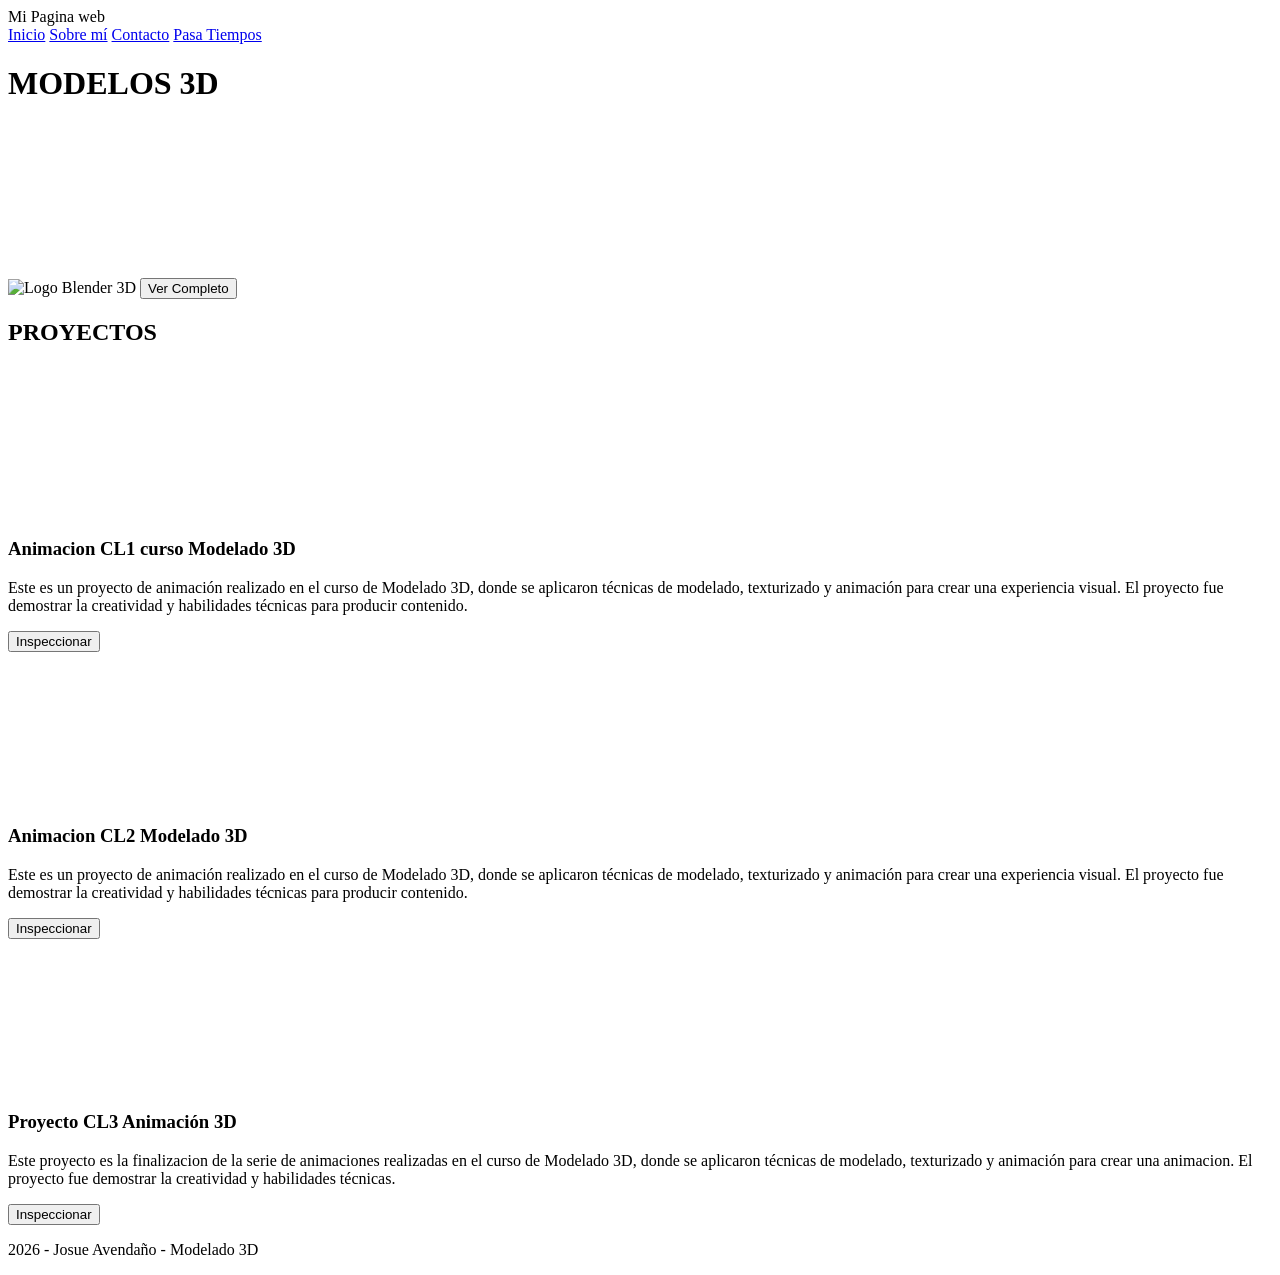
==== Modelado3d.html @ 0370ba45 "Add files via upload" ====
<!DOCTYPE html>
<html lang="es">

<head>
    <meta charset="UTF-8">
    <meta name="viewport" content="width=device-width, initial-scale=1.0">
    <title>Modelos 3D </title>
    <link rel="stylesheet" href="Estilos/Modelado3d.css">
</head>

<body>
    <!-- Header dentro del body según la semántica HTML5 -->
    <header class="navbar">
        <div class="logo">Mi<span> Pagina web</span></div>
        <nav class="menu">
            <a href="index.html">Inicio</a>
            <a href="sobremi.html">Sobre mí</a>
            <a href="contacto.html">Contacto</a>
            <a href="Modelado3d.html">Pasa Tiempos</a>
        </nav>
    </header>

    <main class="contenedor-principal">
        <h1 class="titulo-pagina">MODELOS 3D</h1>

        <!-- SECCIÓN DESTACADA: Video principal y tarjeta Blender -->
        <section class="seccion-destacada">
            <div class="video-contenedor">
                <iframe src="https://www.youtube.com/embed/ElmQZAGVgfU"
                    title="Mischievous 3D Model..." frameborder="0"
                    allow="accelerometer; autoplay; clipboard-write; encrypted-media; gyroscope; picture-in-picture; web-share"
                    referrerpolicy="strict-origin-when-cross-origin" allowfullscreen></iframe>
            </div>

            <div class="destacado-lateral">
                <img src="https://lalolastudio.com/wp-content/uploads/2023/06/blender.jpg" alt="Logo Blender 3D" class="img-blender">
                <button class="btn-destacado">Ver Completo</button>
            </div>
        </section>

        <h2 class="subtitulo-seccion">PROYECTOS</h2>

        <!-- LISTA DE PROYECTOS / ANIMACIONES -->
        <div class="contenedor-proyectos">

            <!-- Proyecto 1 -->
            <article class="tarjeta-proyecto">
                <div class="video-contenedor-pequeno">
                    <iframe src="https://www.youtube.com/embed/qLCcQyxxoM8"
                        title="Animacion CL1" frameborder="0"
                        allow="accelerometer; autoplay; clipboard-write; encrypted-media; gyroscope; picture-in-picture; web-share"
                        referrerpolicy="strict-origin-when-cross-origin" allowfullscreen></iframe>
                </div>
                <div class="info-proyecto">
                    <h3>Animacion CL1 curso Modelado 3D</h3>
                    <p>
                        Este es un proyecto de animación realizado en el curso de Modelado 3D, donde se aplicaron
                        técnicas de modelado, texturizado y animación para crear una experiencia visual. El proyecto
                        fue demostrar la creatividad y habilidades técnicas para producir contenido.
                    </p>
                    <button class="btn-accion">Inspeccionar</button>
                </div>
            </article>

            <!-- Proyecto 2 -->
            <article class="tarjeta-proyecto">
                <div class="video-contenedor-pequeno">
                    <iframe src="https://www.youtube.com/embed/KacoWW1ZChw" 
                        title="Animacion CL2" frameborder="0"
                        allow="accelerometer; autoplay; clipboard-write; encrypted-media; gyroscope; picture-in-picture; web-share"
                        referrerpolicy="strict-origin-when-cross-origin" allowfullscreen></iframe>
                </div>
                <div class="info-proyecto">
                    <h3>Animacion CL2 Modelado 3D</h3>
                    <p>
                        Este es un proyecto de animación realizado en el curso de Modelado 3D, donde se aplicaron
                        técnicas de modelado, texturizado y animación para crear una experiencia visual. El proyecto
                        fue demostrar la creatividad y habilidades técnicas para producir contenido.
                    </p>
                    <button class="btn-accion">Inspeccionar</button>
                </div>
            </article>

            <!-- Proyecto 3 -->
            <article class="tarjeta-proyecto">
                <div class="video-contenedor-pequeno">
                    <iframe src="https://www.youtube.com/embed/-HMkZ9FL8k4"
                        title="CL3 ANIMACION 3D1" frameborder="0"
                        allow="accelerometer; autoplay; clipboard-write; encrypted-media; gyroscope; picture-in-picture; web-share"
                        referrerpolicy="strict-origin-when-cross-origin" allowfullscreen></iframe>
                </div>
                <div class="info-proyecto">
                    <h3>Proyecto CL3 Animación 3D</h3>
                    <p>
                        Este proyecto es la finalizacion de la serie de animaciones realizadas en el curso de
                        Modelado 3D, donde se aplicaron técnicas de modelado, texturizado y animación para
                        crear una animacion. El proyecto fue demostrar la creatividad y habilidades técnicas.
                    </p>
                    <button class="btn-accion">Inspeccionar</button>
                </div>
            </article>

        </div>
    </main>

    <footer class="footer">
        <p> 2026 - Josue Avendaño - Modelado 3D </p>
    </footer>
</body>
</html>
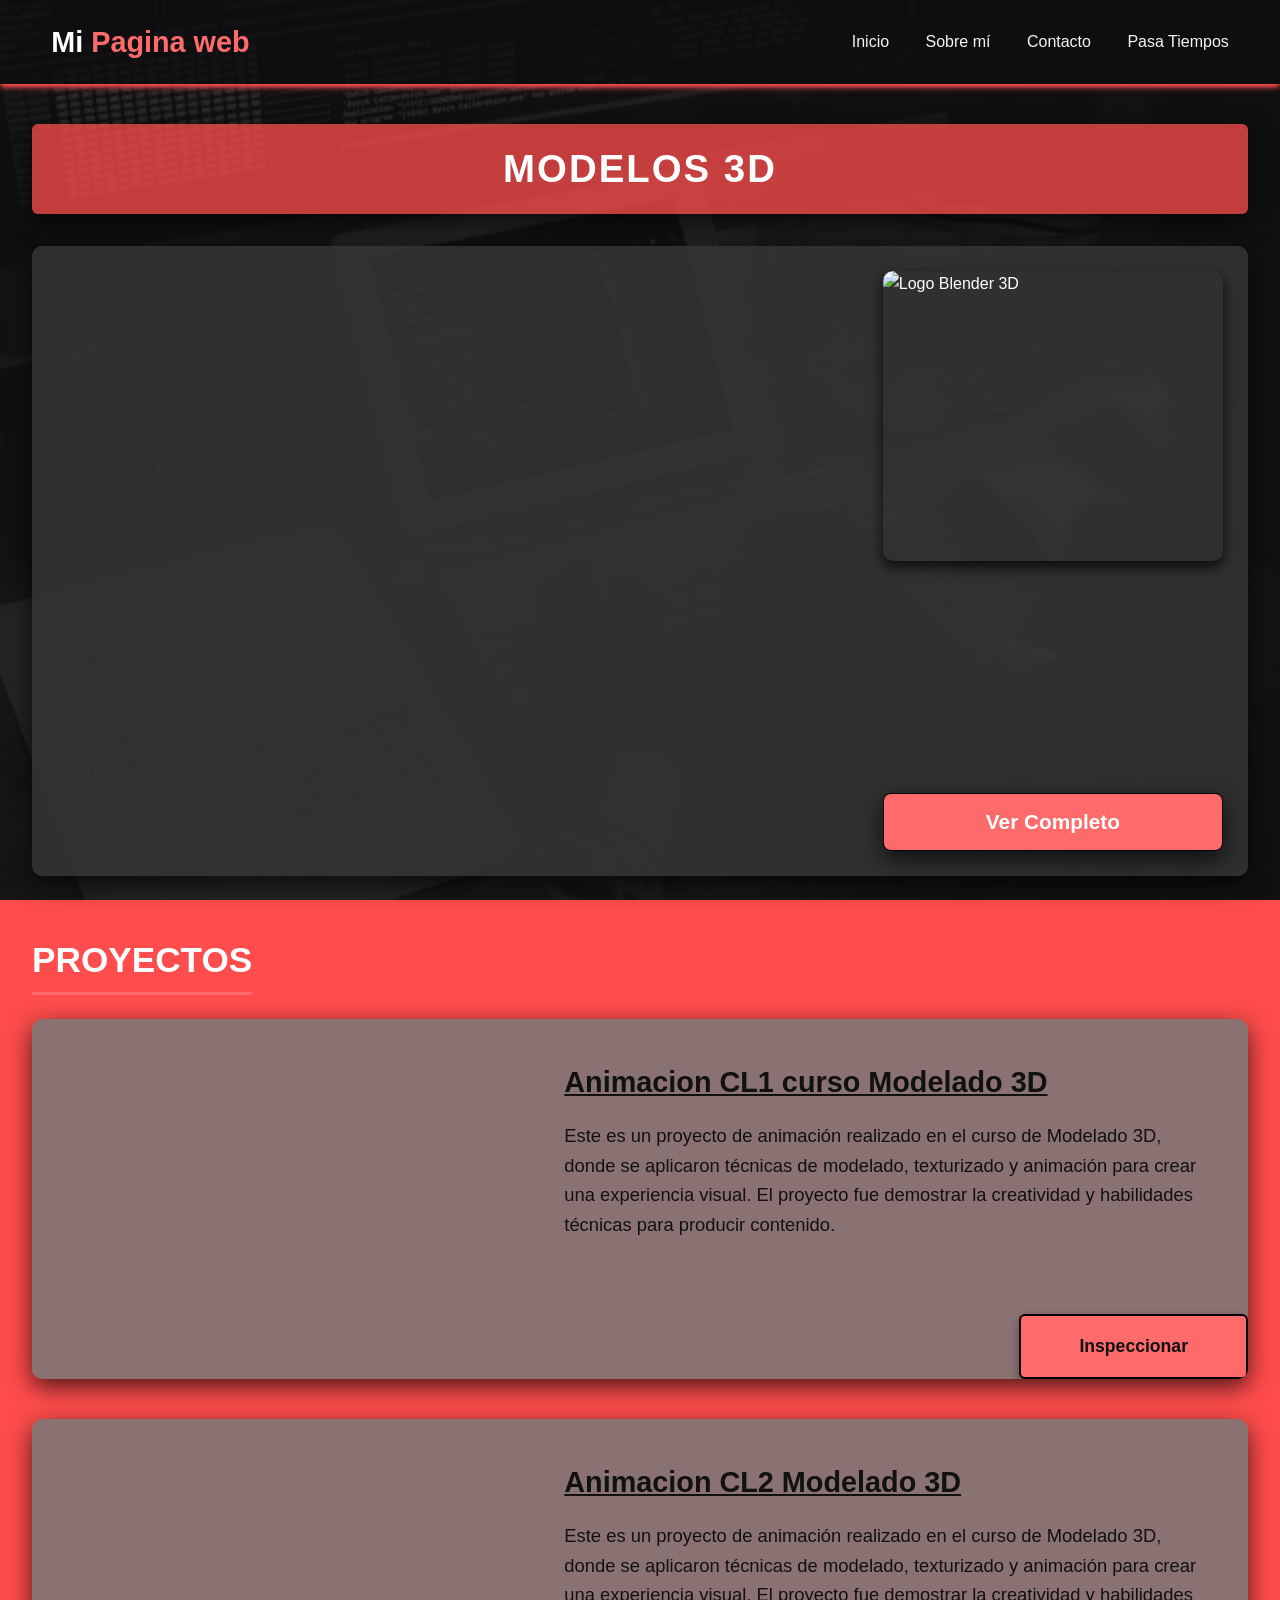
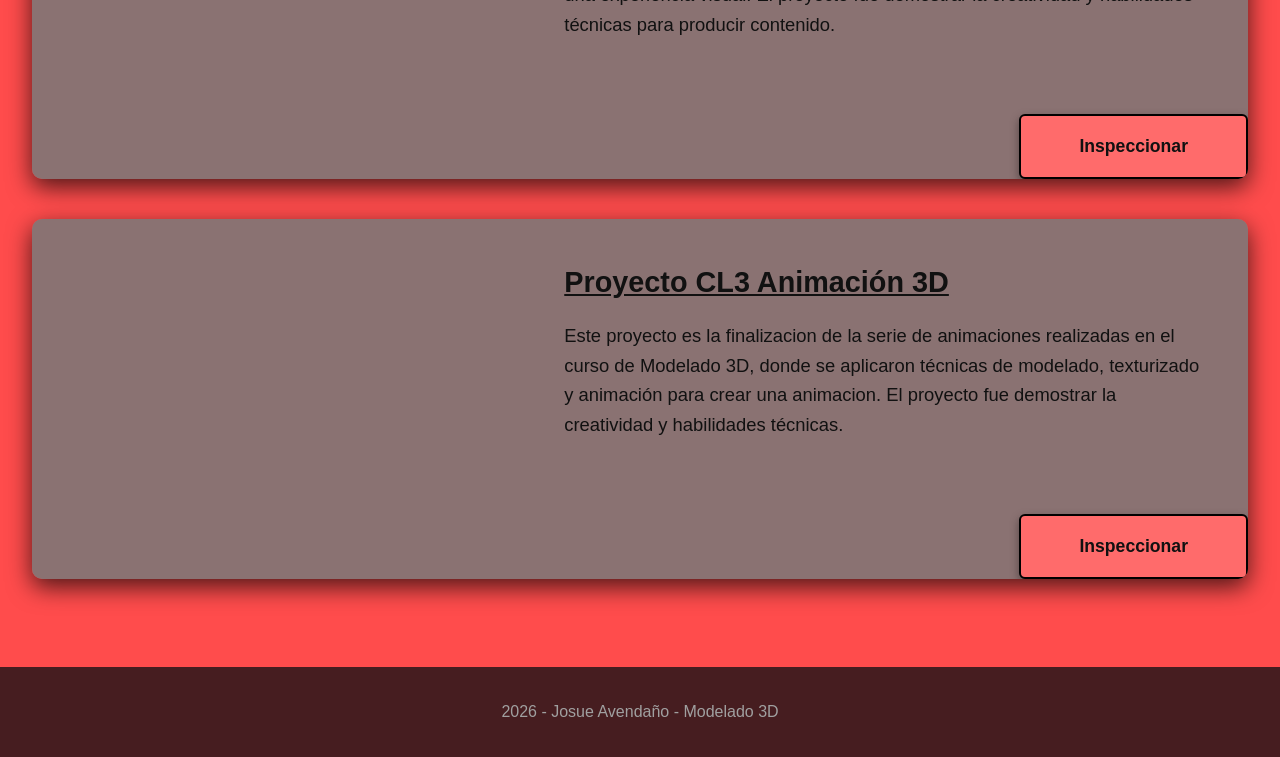
==== commit 398de443: "Fix HTML structure and update CSS link" ====
--- a/Modelado3d.html
+++ b/Modelado3d.html
@@ -5,7 +5,7 @@
     <meta charset="UTF-8">
     <meta name="viewport" content="width=device-width, initial-scale=1.0">
     <title>Modelos 3D </title>
-    <link rel="stylesheet" href="Estilos/Modelado3d.css">
+    <link rel="stylesheet" href="Estilos/modelado3d.css">
 </head>
 
 <body>
@@ -107,4 +107,4 @@
         <p> 2026 - Josue Avendaño - Modelado 3D </p>
     </footer>
 </body>
-</html>+</html>
--- a/Estilos/modelado3d.css
+++ b/Estilos/modelado3d.css
@@ -0,0 +1,293 @@
+
+:root {
+    --bg-rojo-base: #ff4c4c;
+    --overlay-oscuro: rgba(18, 18, 18, 0.85);
+    --bg-navbar: #0f0f13c4;
+    --color-acento: #ff6b6b;
+    --color-neon: #deff4c;
+    
+    --bg-caja-principal: #363535db;
+    --bg-caja-proyectos: rgba(122, 120, 120, 0.88);
+    --color-btn-verde: #ff6b6b;
+    --color-btn-verde-hover: #ff6b6b;
+    
+    --texto-blanco: #ffffff;
+    --texto-oscuro: #111111;
+    --texto-gris: #a0a0a0;
+    
+    --fuente-base: Arial, 'Segoe UI', sans-serif;
+    --sombra-bloque: 0 8px 24px rgba(0, 0, 0, 0.7);
+    --radio-borde: 10px;
+}
+
+
+* {
+    margin: 0;
+    padding: 0;
+    box-sizing: border-box;
+}
+
+body {
+    font-family: var(--fuente-base);
+    background-color: var(--bg-rojo-base);
+    background-image: linear-gradient(var(--overlay-oscuro), var(--overlay-oscuro)), url("../../SITIO WEB-PERSONAL/imagen/fondo.jpg");
+    background-size: cover;
+    background-position: center;
+    background-repeat: no-repeat;
+    background-attachment: fixed;
+    color: var(--texto-blanco);
+    line-height: 1.6;
+}
+
+
+.navbar {
+    display: flex;
+    justify-content: space-between;
+    align-items: center;
+    padding: 1.2rem 4%;
+    background-color: var(--bg-navbar); 
+    box-shadow: var(--bg-rojo-base) 0px 4px 6px -1px, var(--bg-rojo-base) 0px 2px 4px -1px;
+    position: sticky;
+    top: 0;
+    z-index: 100;
+}
+
+.logo {
+    font-size: 1.8rem;
+    font-weight: 700;
+}
+
+.logo span {
+    color: var(--color-acento); 
+}
+
+.menu a {
+    color: whitesmoke;
+    text-decoration: none;
+    margin-left: 2rem;
+    font-weight: 500;
+    transition: color 0.3s ease;
+}
+
+.menu a:hover {
+    color: var(--color-neon);
+}
+
+.contenedor-principal {
+    width: 95%;
+    max-width: 1750px; 
+    margin: 0 auto;
+    padding: 1.5rem 0;
+}
+
+.titulo-pagina {
+    background-color: rgba(255, 76, 76, 0.75);
+    color: var(--texto-blanco);
+    padding: 14px 20px;       
+    text-align: center;       
+    font-size: 2.4rem;
+    border-radius: 6px;
+    margin: 1rem 0 2rem 0;
+    box-shadow: var(--sombra-bloque);
+    letter-spacing: 2px;
+}
+
+.subtitulo-seccion {
+    font-size: 2.2rem;
+    margin: 3.5rem 0 1.5rem 0;
+    color: var(--texto-blanco);
+    display: inline-block;
+    border-bottom: 3px solid var(--color-acento);
+    padding-bottom: 4px;
+}
+
+
+.seccion-destacada {
+    display: flex;
+    gap: 2rem;
+    background-color: var(--bg-caja-principal);
+    padding: 25px;
+    border-radius: var(--radio-borde);
+    box-shadow: var(--sombra-bloque);
+    align-items: stretch;
+}
+
+
+.video-contenedor {
+    flex: 2.8; 
+    min-height: 580px; 
+    border-radius: 8px;
+    overflow: hidden;
+}
+
+.video-contenedor iframe {
+    width: 100%;
+    height: 100%;
+    border: none;
+    display: block;
+}
+
+
+.destacado-lateral {
+    flex: 1.2;
+    display: flex;
+    flex-direction: column;
+    justify-content: space-between;
+    align-items: center;
+    gap: 1.5rem;
+}
+
+.img-blender {
+    width: 100%;
+    height: 300px;
+    max-height: 290px;
+    object-fit: cover;
+    border-radius: 10px;
+    box-shadow: 0 6px 14px rgba(0, 0, 0, 0.8);
+}
+
+.btn-destacado {
+    width: 100%;
+    padding: 16px;
+    background-color: var(--color-btn-verde);
+    color: var(--texto-blanco);
+    font-size: 1.3rem;
+    font-weight: bold;
+    border: 1px solid #000;
+    border-radius: 8px;
+    cursor: pointer;
+    box-shadow: var(--sombra-bloque);
+    transition: background-color 0.2s ease, transform 0.2s ease;
+}
+
+.btn-destacado:hover {
+    background-color: var(--color-btn-verde-hover);
+    transform: translateY(-2px);
+}
+
+
+.contenedor-proyectos {
+    display: flex;
+    flex-direction: column;
+    gap: 2.5rem;
+}
+
+.tarjeta-proyecto {
+    display: flex;
+    background-color: var(--bg-caja-proyectos);
+    border-radius: var(--radio-borde);
+    overflow: hidden;
+    box-shadow: var(--sombra-bloque);
+    min-height: 360px;
+}
+
+.video-contenedor-pequeno {
+    flex: 1.3;
+    min-height: 360px;
+}
+
+.video-contenedor-pequeno iframe {
+    width: 100%;
+    height: 100%;
+    border: none;
+    display: block;
+}
+
+
+.info-proyecto {
+    flex: 1.7;
+    padding: 2.5rem;
+    position: relative; 
+    display: flex;
+    flex-direction: column;
+    justify-content: flex-start; 
+}
+
+.info-proyecto h3 {
+    font-size: 1.8rem;
+    color: var(--texto-oscuro);
+    margin-bottom: 1rem;
+    text-decoration: underline;
+}
+
+.info-proyecto p {
+    font-size: 1.15rem;
+    color: var(--texto-oscuro);
+    line-height: 1.6;
+}
+
+.btn-accion {
+    position: absolute;     
+    bottom: 0px;  
+    right: 0px;            
+    background-color: var(--color-acento);
+    color: var(--texto-oscuro);
+    font-weight: bold;
+    font-size: 1.1rem;
+    padding: 20px 58px;
+    border: 2px solid #000;
+    border-radius: 6px;
+    cursor: pointer;
+    box-shadow: 0 4px 10px rgba(0, 0, 0, 0.4);
+    transition: background-color 0.3s ease, transform 0.2s ease;
+}
+.btn-accion:hover {
+    background-color: var(--bg-rojo-base);
+    transform: translateY(-2px);
+}
+
+
+.footer {
+    text-align: center;
+    padding: 2rem;
+    background-color: var(--bg-navbar);
+    color: var(--texto-gris);
+    margin-top: 4rem;
+}
+
+@media (max-width: 1100px) {
+    .btn-accion {
+        position: static;    
+        margin-top: 1.5rem;
+        align-self: flex-end;
+    }
+
+
+    .video-contenedor {
+        min-height: 350px;
+        height: 350px;
+    }
+
+    .video-contenedor-pequeno {
+        min-height: 280px;
+        height: 280px;
+    }
+
+    .btn-accion {
+        align-self: stretch;
+    }
+}
+
+@media (max-width: 768px) {
+    .navbar {
+        flex-direction: column;
+        padding: 1rem;
+    }
+
+    .menu {
+        margin-top: 1rem;
+        display: flex;
+        flex-wrap: wrap;
+        justify-content: center;
+        gap: 15px;
+    }
+
+    .menu a {
+        margin-left: 0;
+    }
+
+    .titulo-pagina {
+        font-size: 1.8rem;
+    }
+}
+ 
